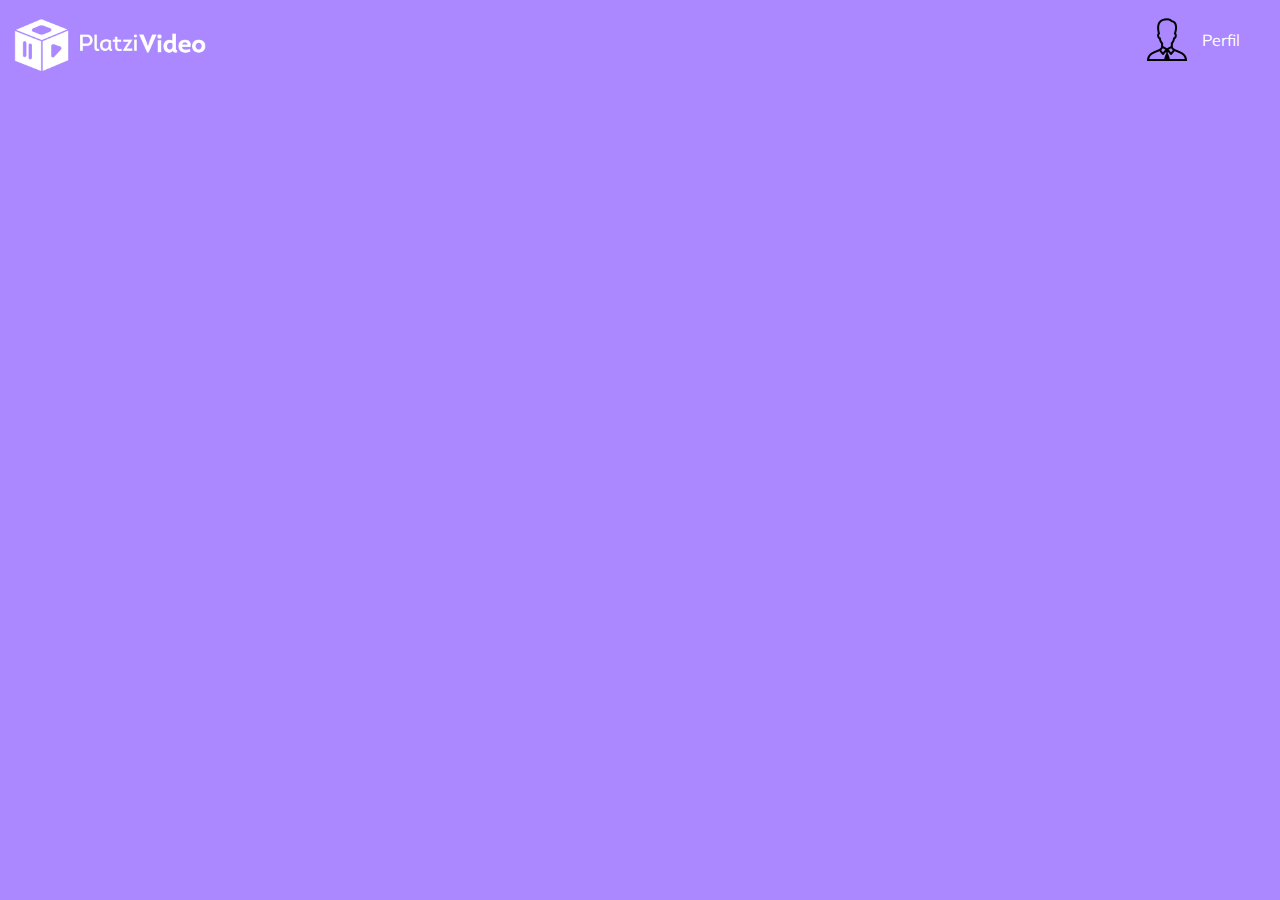
==== platzi-video.html @ 94d4106c "Pruebas de html y css" ====
<!DOCTYPE html>
<html lang="en">
<head>
    <meta charset="UTF-8">
    <meta name="viewport" content="width=device-width, initial-scale=1.0">
    <title>Platzi Video</title>
    <link rel="stylesheet" href="css/style.css">
    <link href="https://fonts.googleapis.com/css2?family=Muli:ital,wght@0,200;1,200;1,600&display=swap" rel="stylesheet">
</head>
<body>
    <header class="header">
        <img class="header__img" src="Images/logo-platzi-video-BW2.png" alt="">
        <div class="header__menu">
            <div class="header__menu--profile">
                <img src="Images/user.png" alt="Usuario">
                <p>Perfil</p>
            </div>
            <ul>
                <li><a href="">Cuenta</a></li>
                <li><a href="">Cerrar Sesión</a></li>
            </ul>
        </div>
    </header>
</body>
</html>
---- css/style.css ----
body {
    margin: 0;
    background-color: #ab88ff;
    font-family: "Muli", sans-serif;
}
.header {
    background-color: #ab88ff;
    width: 100%;
    height: 80px;
    display: flex;
    justify-content: space-between;
    align-items: center;
}
.header__img {
    width: 200px;
    margin-top: 10px;
    margin-left: 10px;
}
.header__menu {
    margin-right: 30px;
}
.header__menu ul {
    display: none;
    list-style: none;
    padding: 0px;
    position: absolute;
    width: 100px;
    text-align: right;
    margin: 0px 0px 0px -14px;
}
.header__menu:hover ul,ul:hover {
    display: block;
}
.header__menu li {
    margin: 10px 0px;
}
.header__menu li a {
    color: white;
    text-decoration: none;
}
.header__menu li a:hover {
    text-decoration: underline;
}
.header__menu--profile {
    margin-right: 10px;
    display: flex;
    align-items: center;
}
.header__menu--profile img {
    margin-right: 10px;
}
.header__menu--profile p {
    margin: 0px;
    color: white;
}
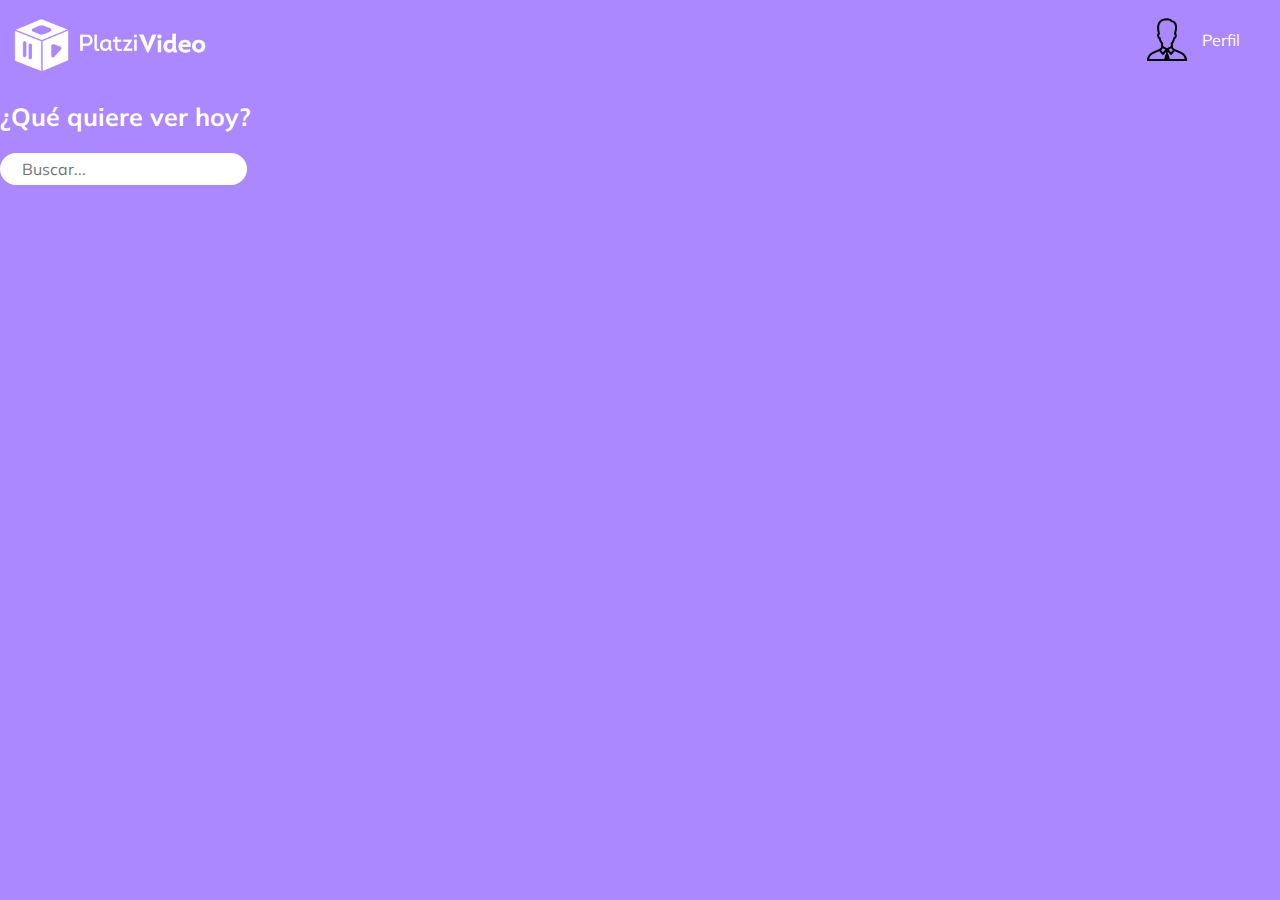
==== commit 5b66f5a7: "Creacion del input y css" ====
--- a/platzi-video.html
+++ b/platzi-video.html
@@ -21,5 +21,9 @@
             </ul>
         </div>
     </header>
+    <section class="main">
+        <h2 class="main__title">¿Qué quiere ver hoy?</h2>
+        <input class="input" type="text" placeholder="Buscar...">
+    </section>
 </body>
 </html>--- a/css/style.css
+++ b/css/style.css
@@ -53,3 +53,19 @@
     margin: 0px;
     color: white;
 }
+.main{
+    height: 300px;
+}
+.main__title{
+    color: white;
+    font-size: 25px;
+}
+.input{
+    border: 2px solid white;
+    border-radius: 25px;
+    color: white;
+    font-family: "Muli", sans-serif;
+    font-size: 16px;
+    height: 28px;
+    padding: 0px 20px;
+}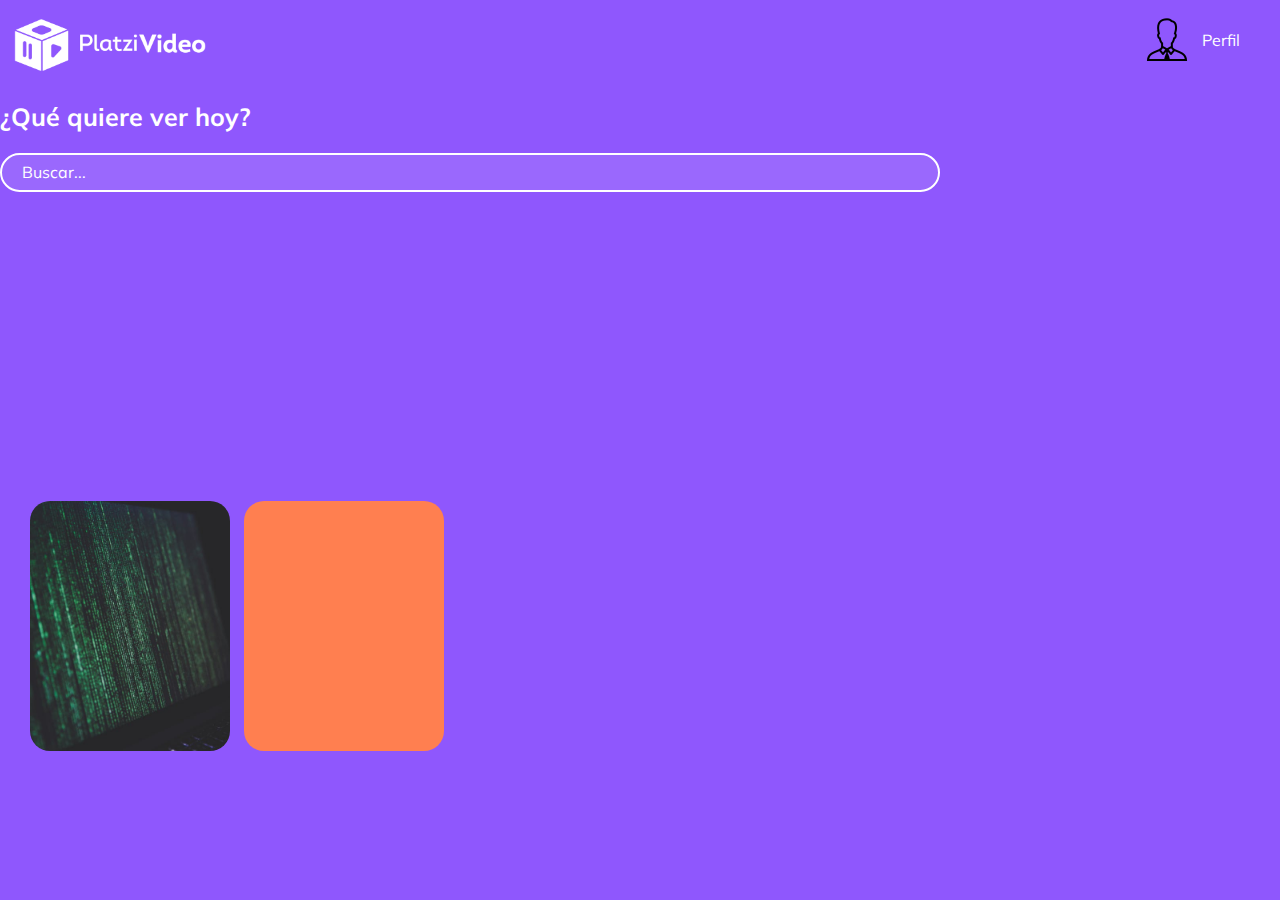
==== commit b6fd6eb9: "Carrusel y diseño del mismo" ====
--- a/platzi-video.html
+++ b/platzi-video.html
@@ -25,5 +25,22 @@
         <h2 class="main__title">¿Qué quiere ver hoy?</h2>
         <input class="input" type="text" placeholder="Buscar...">
     </section>
+    <section class="carrousel">
+        <div class="carrousel__container">
+            <div class="carrousel-item">
+                <img class="carrousel-item__img" src="fotos/coding1.jpeg" alt="matrix">
+                <div class="carrousel-item__details">
+                    <div>
+                        <img src="Images/icons8-play-64.png" alt="Reproducir">
+                        <img src="Images/icons8-más-64.png" alt="Más">
+                    </div>
+                    <p class="carrousel-item__details--title">Titulo descriptivo</p>
+                    <p class="carrousel-item__details--subtitle">2020 16+ 114 minutos</p>
+                </div>
+            </div>
+            <div class="carrousel-item">      
+            </div>
+        </div>
+    </section>
 </body>
 </html>--- a/css/style.css
+++ b/css/style.css
@@ -1,10 +1,10 @@
 body {
     margin: 0;
-    background-color: #ab88ff;
+    background-color: #8F57FD;
     font-family: "Muli", sans-serif;
 }
 .header {
-    background-color: #ab88ff;
+    background-color: #8F57FD;
     width: 100%;
     height: 80px;
     display: flex;
@@ -61,11 +61,70 @@
     font-size: 25px;
 }
 .input{
+    background-color: rgba(255, 255, 255, 0.1);
     border: 2px solid white;
-    border-radius: 25px;
+    border-radius: 50px;
     color: white;
     font-family: "Muli", sans-serif;
     font-size: 16px;
-    height: 28px;
+    height: 35px;
     padding: 0px 20px;
+    width: 70%;
+}
+input:focus{
+    outline: none;
+}
+::placeholder{
+    color: white;
+}
+/*___________________________Creacion de carrousel*_________________________*/
+.carrousel{
+    width: 100%;
+    overflow: scroll;
+    padding: 30px;
+    position: relative;
+}
+.carrousel__container{
+    white-space: nowrap;
+    margin: 70px 0px;
+    padding-bottom: 10px;
+}
+.carrousel-item{
+    background-color: coral;
+    width: 200px;
+    height: 250px;
+    border-radius: 20px;
+    overflow: hidden;
+    margin-right: 10px;
+    display: inline-block;
+    cursor: pointer;
+    transition: 450ms all;
+    transform-origin: center left;
+}
+.carrousel-item:hover ~ .carrousel-item{
+    transform: translate3d(100px,0,0);
+}
+.carrousel__container:hover .carrousel-item{
+    opacity: 0.3;
+}
+.carrousel__container:hover .carrousel-item:hover{
+    transform: scale(1.5);
+    opacity: 1;
+}
+.carrousel-item__img{
+    width: 200px;
+    height: 250px;
+    object-fit: cover   ;
+}
+.carrousel-item__details{
+    background: linear-gradient(to top,rgba(0,0,0,0.9)0%,   rgba(0,0,0,0)100%);
+    font-size: 10px;
+    opacity: 0;
+    transition: 450ms opacity;
+    padding: 10px;
+    position: absolute;
+    top: 0;
+    left: 0;
+    right: 0;
+    bottom: 0;
 }